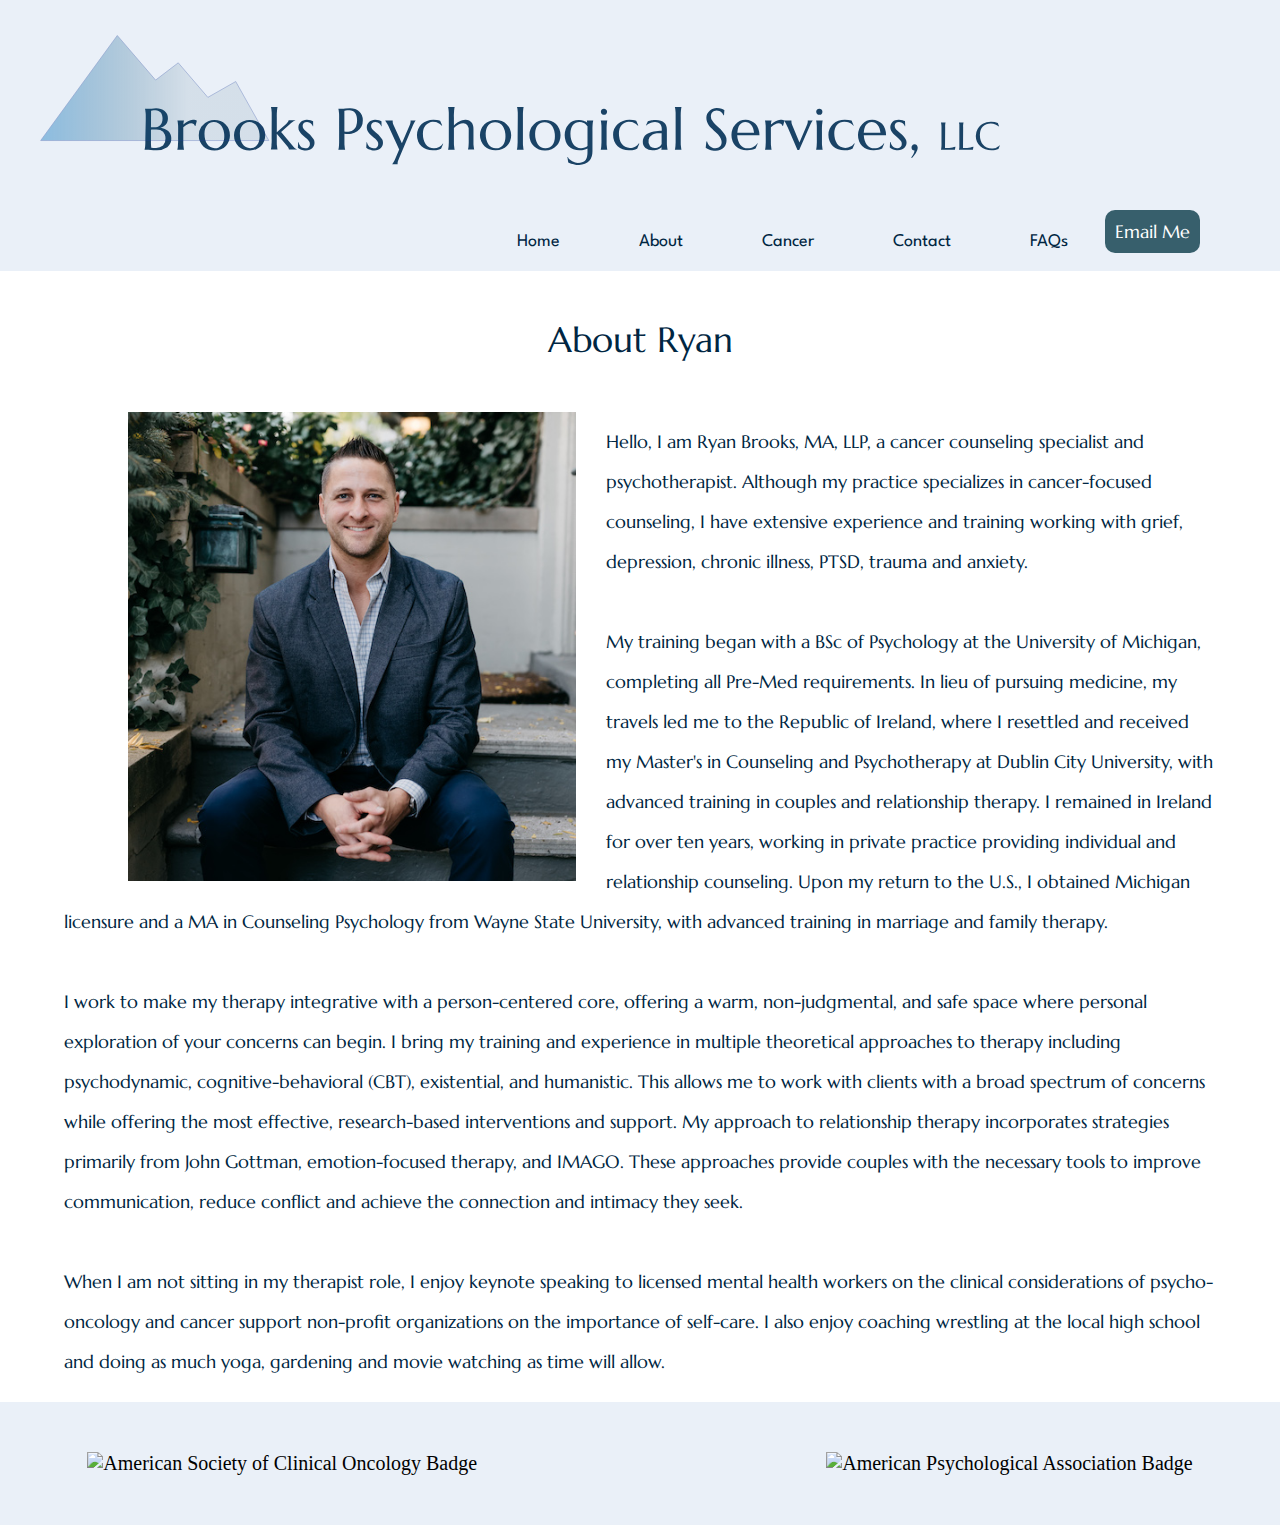
==== about.html @ 30027f68 "Add meta data to header on each page for title, description and thumbnail" ====
<!DOCTYPE html>
<html lang="en">
  <head>
    <meta charset="UTF-8" />
    <meta name="viewport" content="width=device-width, initial-scale=1.0" />
    <!-- Website Thumbnail -->
    <meta
      name="image"
      property="og:image"
      content="https://www.brooks-psychotherapy.com/img/brooks-website.png"
    />
    <!-- Website Description -->
    <meta
      name="description"
      property="og:description"
      content="Brooks Psychological Services specializes in cancer-focused counseling as well as supporting individuals and families experiencing grief, depression, chronic illness, PTSD, trauma and/or anxiety."
    />
    <!-- Website Author -->
    <meta name="author" content="Emily Brooks" />
    <title>About Ryan | Brooks Psychotherapy</title>
    <link rel="shortcut icon" type="image/jpg" href="img/favicon3.jpg" />
    <link rel="stylesheet" href="css/normalize.css" />
    <link rel="stylesheet" href="css/style.css" />
    <link rel="preconnect" href="https://fonts.googleapis.com" />
    <link rel="preconnect" href="https://fonts.gstatic.com" crossorigin />
    <link
      href="https://fonts.googleapis.com/css2?family=Marcellus&family=Montserrat:wght@100;200;300;400&family=Spartan:wght@100;200;300;400&display=swap"
      rel="stylesheet"
    />
    <!-- Fontawesome link for social media buttons -->
    <script
      src="https://kit.fontawesome.com/07ecfc6b71.js"
      crossorigin="anonymous"
    ></script>
    <!-- Load an icon library to show a hamburger menu (bars) on small screens -->
    <link
      rel="stylesheet"
      href="https://cdnjs.cloudflare.com/ajax/libs/font-awesome/4.7.0/css/font-awesome.min.css"
    />
    <!-- Global site tag (gtag.js) - Google Analytics -->
    <script
      async
      src="https://www.googletagmanager.com/gtag/js?id=UA-213278081-1"
    ></script>
    <script>
      window.dataLayer = window.dataLayer || [];
      function gtag() {
        dataLayer.push(arguments);
      }
      gtag("js", new Date());

      gtag("config", "UA-213278081-1");
    </script>
  </head>
  <body>
    <header>
      <figure>
        <a href="index.html">
          <img
            src="img/brooks-logo-october.svg"
            alt="Brooks Psychological
        Services Logo"
        /></a>
      </figure>
      <div class="mobile-container">
        <!-- Top Navigation Menu -->
        <div class="topnav">
          <a href="#home" class="active"></a>
          <!-- Navigation links (hidden by default) -->
          <div id="myLinks">
            <a href="index.html">Home</a>
            <a href="about.html">About</a>
            <!-- <a href="specialties.html">Specialties</a>HIDE FOR NOW - -->
            <a href="cancer.html">Cancer</a>
            <a href="contact.html">Contact</a>
            <a href="faq.html">FAQs</a>
          </div>
          <!-- "Hamburger menu" / "Bar icon" to toggle the navigation links -->
          <a href="javascript:void(0);" class="icon" onclick="myFunction()">
            <i class="fa fa-bars"></i>
          </a>
        </div>
      </div>
      <a href="mailto:ryan@brooks-psychotherapy.com" class="email-button"
        >Email Me</a
      >
      <nav>
        <ul>
          <li><a href="index.html">Home</a></li>
          <li><a href="about.html">About</a></li>
          <!-- <li><a href="specialties.html">Specialties</a></li>HIDE FOR NOW - -->
          <li><a href="cancer.html">Cancer</a></li>
          <li><a href="contact.html">Contact</a></li>
          <li><a href="faq.html">FAQs</a></li>
        </ul>
      </nav>
    </header>
    <main>
      <section class="about-page">
        <h4>About Ryan</h4>
        <div class="about-header">
          <div class="one-column">
            <img src="img/about-ryan.jpg" alt="Ryan Brooks" />
          </div>
          <!-- <div class="one-column" id="quote"> REMOVE FOR NOW. ADD BACK LATER.
            <h3>
              "Be who you were created to be, and you will set the world on
              fire."<br />-St. Catherine of Sienna
            </h3>
          </div> -->
        </div>
        <div class="page-text">
          <p>
            Hello, I am Ryan Brooks, MA, LLP, a cancer counseling specialist and
            psychotherapist. Although my practice specializes in cancer-focused
            counseling, I have extensive experience and training working with
            grief, depression, chronic illness, PTSD, trauma and anxiety.
          </p>
          <p>
            My training began with a BSc of Psychology at the University of
            Michigan, completing all Pre-Med requirements. In lieu of pursuing
            medicine, my travels led me to the Republic of Ireland, where I
            resettled and received my Master's in Counseling and Psychotherapy
            at Dublin City University, with advanced training in couples and
            relationship therapy. I remained in Ireland for over ten years,
            working in private practice providing individual and relationship
            counseling. Upon my return to the U.S., I obtained Michigan
            licensure and a MA in Counseling Psychology from Wayne State
            University, with advanced training in marriage and family therapy.
          </p>
          <p>
            I work to make my therapy integrative with a person-centered core,
            offering a warm, non-judgmental, and safe space where personal
            exploration of your concerns can begin. I bring my training and
            experience in multiple theoretical approaches to therapy including
            psychodynamic, cognitive-behavioral (CBT), existential, and
            humanistic. This allows me to work with clients with a broad
            spectrum of concerns while offering the most effective,
            research-based interventions and support. My approach to
            relationship therapy incorporates strategies primarily from John
            Gottman, emotion-focused therapy, and IMAGO. These approaches
            provide couples with the necessary tools to improve communication,
            reduce conflict and achieve the connection and intimacy they seek.
          </p>
          <p>
            When I am not sitting in my therapist role, I enjoy keynote speaking
            to licensed mental health workers on the clinical considerations of
            psycho-oncology and cancer support non-profit organizations on the
            importance of self-care. I also enjoy coaching wrestling at the
            local high school and doing as much yoga, gardening and movie
            watching as time will allow.
          </p>
        </div>
      </section>
    </main>
    <footer>
      <div class="badges">
        <img
          src="img/asc-badge.png"
          alt="American Society of Clinical Oncology Badge"
        />
        <!-- Professional verification provided by Psychology Today -->
        <a
          href="https://www.psychologytoday.com/profile/293692"
          target="_blank"
          class="sx-verified-seal"
        ></a>
        <script
          type="text/javascript"
          src="https://member.psychologytoday.com/verified-seal.js"
          data-badge="16"
          data-id="293692"
          data-code="aHR0cHM6Ly93d3cucHN5Y2hvbG9neXRvZGF5LmNvbS9hcGkvdmVyaWZpZWQtc2VhbC9zZWFscy9bQkFER0VdL3Byb2ZpbGUvW1BST0ZJTEVfSURdP2NhbGxiYWNrPXN4Y2FsbGJhY2s="
        ></script>
        <!-- End Verification -->
        <img
          src="img/apa-badge.png"
          alt="American Psychological Association Badge"
        />
      </div>
    </footer>
    <script src="js/script.js"></script>
  </body>
</html>
---- css/style.css ----
/* 
COLORS: 
navy blue: #002642
teal blue: #375F6C
light blue: #CEDDF2
white: #FFFFFF 

FONTS:
font-family: "montserrat", sans-serif;
font-family: "spartan", sans-serif;
font-family: "marcellus", serif;

/* GENERAL */
html {
  font-size: 16px;
}

body {
  margin: 0;
}

h1 {
  font-family: "montserrat", sans-serif;
  font-weight: 300;
  font-size: 2rem;
  text-transform: uppercase;
}

/* Decreases size of MA and LLP on Hero Title */
h1 span {
  font-size: 1.5rem;
}

h2 {
  color: white;
  background-color: #002642;
  margin: auto;
  width: 50%;
  padding: 15px;
  text-align: center;
  font-family: "spartan", sans-serif;
  font-weight: lighter;
  font-size: 1.75rem;
}

h3 {
  font-family: "montserrat", sans-serif;
  font-weight: lighter;
  font-size: 1.5rem;
}

h4 {
  color: #002642;
  text-align: center;
  font-family: "marcellus", serif;
  font-size: 1.75rem;
  font-weight: lighter;
  margin-bottom: 20px;
}

h5 {
  color: #002642;
  text-align: center;
  font-family: "marcellus", serif;
  font-size: 1.2rem;
  font-weight: lighter;
}

h6 {
  color: #002642;
  /* text-align: left; */
  font-family: "marcellus", serif;
  font-size: 1.15rem;
  font-weight: lighter;
}

.email-button,
.read-more-button {
  color: white;
  background-color: #375f6c;
  padding: 10px;
  font-family: "marcellus", serif;
  font-size: 0.9rem;
  border: none;
  border-radius: 10px;
  text-decoration: none;
}

.page-text p {
  color: #002642;
  font-family: "marcellus", serif;
  font-size: 0.9rem;
  text-align: left;
  width: 90%;
  margin: auto;
  padding: 1rem;
  line-height: 2rem;
}

/* Italicize two words in Cancer Page text for emphasis */
p span {
  font-style: italic;
}

/**** HEADER ************************************************************/
header {
  background-color: #eaf0f8;
  padding-top: 15px;
}

figure {
  margin-right: 20px;
  margin-left: 20px;
}

figure img {
  width: 100%;
  margin: auto;
}

/*Email button in header on <768 screens */
header .email-button {
  float: right;
  margin-top: 20px;
  margin-right: 4rem;
}

/**** HAMBURGER NAVIGATION MENU ************************************************************/
.mobile-container {
  margin-top: -2.75em;
}

.topnav {
  overflow: hidden;
  background-color: #eaf0f8;
  padding: 10px;
}

/* Hide the links inside the navigation menu until click*/
.topnav #myLinks {
  display: none;
}

/* Style navigation menu links */
.topnav a {
  color: #002642;
  padding: 10px 10px;
  text-decoration: none;
  font-size: 0.75rem;
  font-family: "spartan", sans-serif;
  text-align: center;
  display: block;
}

/* Style the hamburger menu */
.topnav a.icon {
  background: #eaf0f8;
  display: block;
  font-size: 1.35rem;
  top: 0;
}

/* Style the active links */
.active {
  background-color: #eaf0f8;
  color: #002642;
}

/* STANDARD NAVIGATION MENU *************************************************************/
header nav {
  text-align: center;
  font-size: 0.9rem;
  padding: 20px;
}

header nav ul {
  list-style-type: none;
  margin: 0;
  padding: 0;
}

header nav li {
  display: inline;
  padding: 3%;
}

header li a {
  font-family: "spartan", sans-serif;
  color: #002642;
  text-align: right;
  text-decoration: none;
}

header li a:hover {
  text-decoration: solid underline #002642 1px;
}

/* HOME PAGE - HERO IMAGE AND TEXT************************************************************/
#title-hero {
  background-image: url("../img/brooks-hero@2x.jpg");
  background-size: cover;
  background-repeat: no-repeat;
  background-position: center top;
  width: 100%;
  height: 450px; /*370*/
}

.title-text {
  padding-top: 225px;
  text-align: center;
  color: white;
  /* Add styling here to align text to bottom of image */
}

.title-text h3 {
  margin: 12.33px 0;
  padding-bottom: 20px;
}

.telehealth h5 {
  width: 60%;
  background-color: #eaf0f8;
  border: 3px double #002642;
  margin: 40px auto 50px auto;
  padding: 20px 10px;
}

/* HOME PAGE - WELCOME ************************************************************/
.welcome p {
  color: #002642;
  font-family: "marcellus", serif;
  width: 85%;
  margin: auto;
  font-size: 1rem;
}

.intro-text {
  padding-bottom: 40px;
}

.specialties h2 {
  width: 50%;
  margin: auto;
  font-size: 1rem;
  text-align: center;
  padding: 10px 0;
}

.specialties li {
  color: #002642;
  font-family: "marcellus", serif;
  margin-left: 25%;
  font-size: 1rem;
}

.specialties li:hover {
  /*blue line appears under word when hovered over*/
  text-decoration: solid underline #002642 1px;
}

.specialties {
  padding-bottom: 20px;
}

.cancer-counseling h2 {
  width: 75%;
  margin: auto;
  text-align: center;
  padding: 25px 0;
}

.cancer-counseling p {
  width: 65%;
  margin: auto;
  padding: 15px;
  color: #002642;
  font-family: "marcellus", serif;
  font-size: 1rem;
  font-weight: normal;
  line-height: 2em;
}

/* THIS WAS FOR THE DISTRESS QUOTE.  CURRENTLY REMOVED.  DELETE IF WE DO NOT ADD BACK
 .cancer-counseling span {
  display: inline-block;
  font-style: italic;
  padding: 1.2rem 0.75rem 0 0.75rem;
  font-size: 0.75em; /*keep as em to shrink relative to p text 
} */

.cancer {
  text-align: center;
  margin: auto;
  margin-top: 25px;
}

/* HOME PAGE - ABOUT RYAN ************************************************************/
.about-ryan {
  margin-top: 50px;
}

.wall-small {
  width: 100%;
  height: 275px;
  background-image: url("../img/brooks-wall-mobile.jpg");
  /* background-position: center; */
  background-size: 100%; /* cover */
  background-repeat: no-repeat;
}

.wall-too {
  padding-top: 20px;
  box-sizing: border-box;
}

.wall-too p {
  width: 75%;
  /* height: 40%; */
  background-color: #eaf0f8;
  margin: auto;
  color: #002642;
  font-size: 1rem;
  font-family: "marcellus", serif;
  padding: 15px;
  line-height: 2em;
  border: 3px double #002642;
}

/* HOME PAGE - CONTACT ************************************************************/
#contact {
  background-color: #eaf0f8;
  text-align: center;
  margin-top: 20px;
  padding-top: 5px;
}

.contact-info {
  background-color: #eaf0f8;
  text-align: center;
}

#contact h4 {
  margin-bottom: 2.5rem;
}

#contact .email-button {
  padding: 0.75em;
  font-size: 1.15em;
}

.contact-info h5 {
  margin-top: 2.5rem;
  margin-bottom: 1rem;
}

.contact-info {
  font-family: "spartan", sans-serif;
  color: #002642;
  padding: 20px;
}

.contact-info a {
  color: #002642;
  text-decoration: none;
}

.contact-info a:hover {
  text-decoration: solid underline #002642 1px;
}

#social {
  padding: 25px;
}

/* social icons */
.fab {
  width: 60px;
  font-size: 2.25rem;
  color: #375f6c;
}

footer {
  padding: 50px 0;
  background-color: #eaf0f8;
}

.badges {
  display: flex;
  justify-content: space-around;
}

/* ABOUT PAGE *****************************************************/

/* CENTERING PHOTO WHILE QUOTE IS REMOVED */
.one-column img {
  display: block;
  margin: auto;
  margin-bottom: 1rem;
  width: 45%;
}

/* REMOVING QUOTE FOR NOW
#quote h3 {
  font-family: "Poiret One", cursive;
  color: #375f6c;
  width: 70%;
  text-align: center;
  padding: 0.5em;
  background-color: #eaf0f8;
  border: 3px double #002642;
  margin: 40px auto 10px auto;
}  */

/* Hide the contact email link on mobile screens */
@media screen and (min-width: 768px) {
  /* .pages-cta {
    display: none;
  } */

  .about-header {
    /* display: flex; USE WITH QUOTE */
    margin-bottom: 2rem;
  }

  /* Floating Photo on left and text on right without quote */
  .one-column img {
    margin: 1.5rem 1.5rem 0.5rem 10%;
    float: left;
    width: 40%;
  }

  /* FOR QUOTE TO BE SIDE BY SIDE WITH PHOTO 
  .one-column {
    width: 50%;
  } */

  /* Quote removed for now
  #quote h3 {
    display: block;
    margin: auto;
  } */
}

/* SPECIALTIES PAGE *****************************************************/
/* NONE FOR NOW */

/* CANCER PAGE *****************************************************/
#cancer-page h2 {
  margin-top: 1.5em;
  margin-bottom: 1.5em;
}

.distress {
  display: inline-block;
  font-style: italic;
  padding: 1.2rem 0.75rem 0 0.75rem;
  font-size: 0.75rem; /*keep as em to shrink relative to p text */
}

.cancer-contact {
  width: 60%;
  background-color: #eaf0f8;
  border: 3px double #002642;
  margin: 40px auto 50px auto;
  padding: 20px 20px;
  text-align: center;
}

.cancer-contact h5 {
  margin: 5px auto 40px auto;
}

/* CONTACT PAGE *****************************************************/

#contact-introduction p {
  color: #002642;
  font-family: "Marcellus", serif;
  text-align: center;
  margin: auto;
  width: 75%;
  line-height: 2em;
}

#contact-form {
  border: 3px double #002642;
  margin: 2rem;
  background-color: #eaf0f8;
}

#fs-frm {
  font-family: "spartan", sans-serif;
  text-align: center;
  /* display: block; */
}

#fs-frm-inputs {
  font-family: "spartan", sans-serif;
  font-size: 0.9rem;
  border: none;
  margin-top: 2rem;
  display: block;
}

input,
textarea {
  border: solid #002642 1px;
  display: block;
  margin: 0 auto 1rem auto;
  width: 90%;
  height: 2rem;
}

textarea {
  height: 10rem;
  padding-top: 10px;
}

label {
  display: none;
}

#submit-button {
  width: 10rem;
  height: 2.5rem;
  color: white;
  font-size: 1rem;
  background-color: #375f6c;
  padding: 10px;
  font-family: "marcellus", serif;
  border: none;
  border-radius: 10px;
  text-decoration: none;
}

#office-images {
  padding-top: 30px;
  text-align: center;
  background-color: #eaf0f8;
}

#office img {
  margin-top: 2rem;
}

/* FAQs PAGE *****************************************************/
#faq h6 {
  width: 90%;
  margin: auto;
  padding-top: 1rem;
  /* font-weight: bold; */
}

#faq p {
  width: 80%;
  /* margin: auto; */
}

/*Formats the bullet points on FAQ page */
h6 span {
  color: #002642;
  font-size: 1.25rem;
}

/* BREAKPOINTS  BREAKPOINTS  BREAKPOINTS  BREAKPOINTS */

/* MOBILE BREAKPOINTS - HOME PAGE *****************************************************
/* Preventing too much white space between wall image and wall text in smaller screens */
@media screen and (max-width: 330px) {
  .wall-small {
    max-height: 195px;
  }
  .wall-too {
    padding-top: 0;
  }
}

/* Prevent hero text and email button from moving too far down the screen when smaller than 362 */
@media screen and (max-width: 400px) {
  .title-text h1 {
    font-size: 1.6em;
  }

  .title-text h3 {
    font-size: 1.25em;
  }

  footer {
    padding: 25px 0;
  }

  /*To keep badges in block formation so they don't overlap on small screens*/
  .badges {
    display: block;
    text-align: center;
  }

  .badges img {
    padding: 20px;
  }
  .badges a {
    margin: auto;
  }
}

@media screen and (max-width: 450px) {
  .wall-small {
    max-height: 210px;
  }
}

/* Hide the main nav menu & header contact email link on mobile screens */
@media screen and (max-width: 767px) {
  header .email-button {
    display: none;
  }
  header nav {
    display: none;
  }
}
/* TABLET BREAKPOINTS - HOME PAGE **************************************/
@media screen and (min-width: 768px) {
  .mobile-container {
    display: none;
  }

  header figure {
    width: 75%;
  }

  figure img {
    width: 100%;
    margin-left: 20px;
  }

  header nav {
    text-align: right;
    font-size: 0.9rem;
    padding: 40px 20px 20px 20px;
  }
  .title-text {
    padding-top: 350px;
  }

  #title-hero {
    background-image: url("../img/brooks-hero@2x.jpg");
    background-size: cover;
    background-repeat: no-repeat;
    background-position: center top;
    width: 100%;
    height: 640px;
  }
  .half-width {
    width: 48%;
    display: inline-block;
    margin: auto;
  }

  .intro-text {
    padding-bottom: 60px;
    margin-left: 35%;
  }

  .intro-text p {
    width: 95%;
    line-height: 1.5rem;
  }

  .specialties h2 {
    width: 42%;
    margin: 0 25%;
  }

  .wall {
    width: 100%;
    height: 275px;
    background-image: url("../img/brooks-wall-desktop@2x.jpg");
    background-size: 100%; /* cover */
    background-repeat: no-repeat;
    display: flex;
    justify-content: flex-end;
    align-items: stretch;
  }

  .wall-small {
    display: none;
  }

  .wall-too {
    width: 45%;
    margin-top: 3%;
    margin-right: 2rem;
    padding: 2px;
  }

  .wall-too p {
    width: 95%;
    border: 3px double #002642;
    font-size: 1rem;
    padding: 10px;
  }

  #contact {
    margin-top: 0;
  }

  #contact-form {
    width: 75%;
    margin: auto;
    margin-top: 2rem;
    margin-bottom: 2rem;
  }
}

@media screen and (min-width: 875px) {
  .wall {
    min-height: 300px;
  }

  .wall-too {
    width: 40%;
    margin-top: 5%;
    margin-right: 3rem;
  }
}
/* DESKTOP BREAKPOINTS *****************************************************/

@media screen and (min-width: 1060px) {
  html {
    font-size: 20px;
  }

  .title-text {
    padding-top: 375px;
  }

  #title-hero {
    width: 100%;
    height: 740px;
  }

  h1 {
    font-size: 2.25rem;
  }

  .wall-too {
    margin-top: 3%;
  }

  .wall-too p {
    font-size: 0.9rem;
  }

  .one-column img {
    width: 35%;
  }
}

/* Old Code - Delete if not needed anymore */
/* .pages-cta {
  background-color: #eaf0f8;
  /* background-size: 100%; 
  text-align: center;
}

.pages-cta p {
  margin: 0;
  height: 50%;
  padding-top: 3%;
  padding-bottom: 5%;
} */
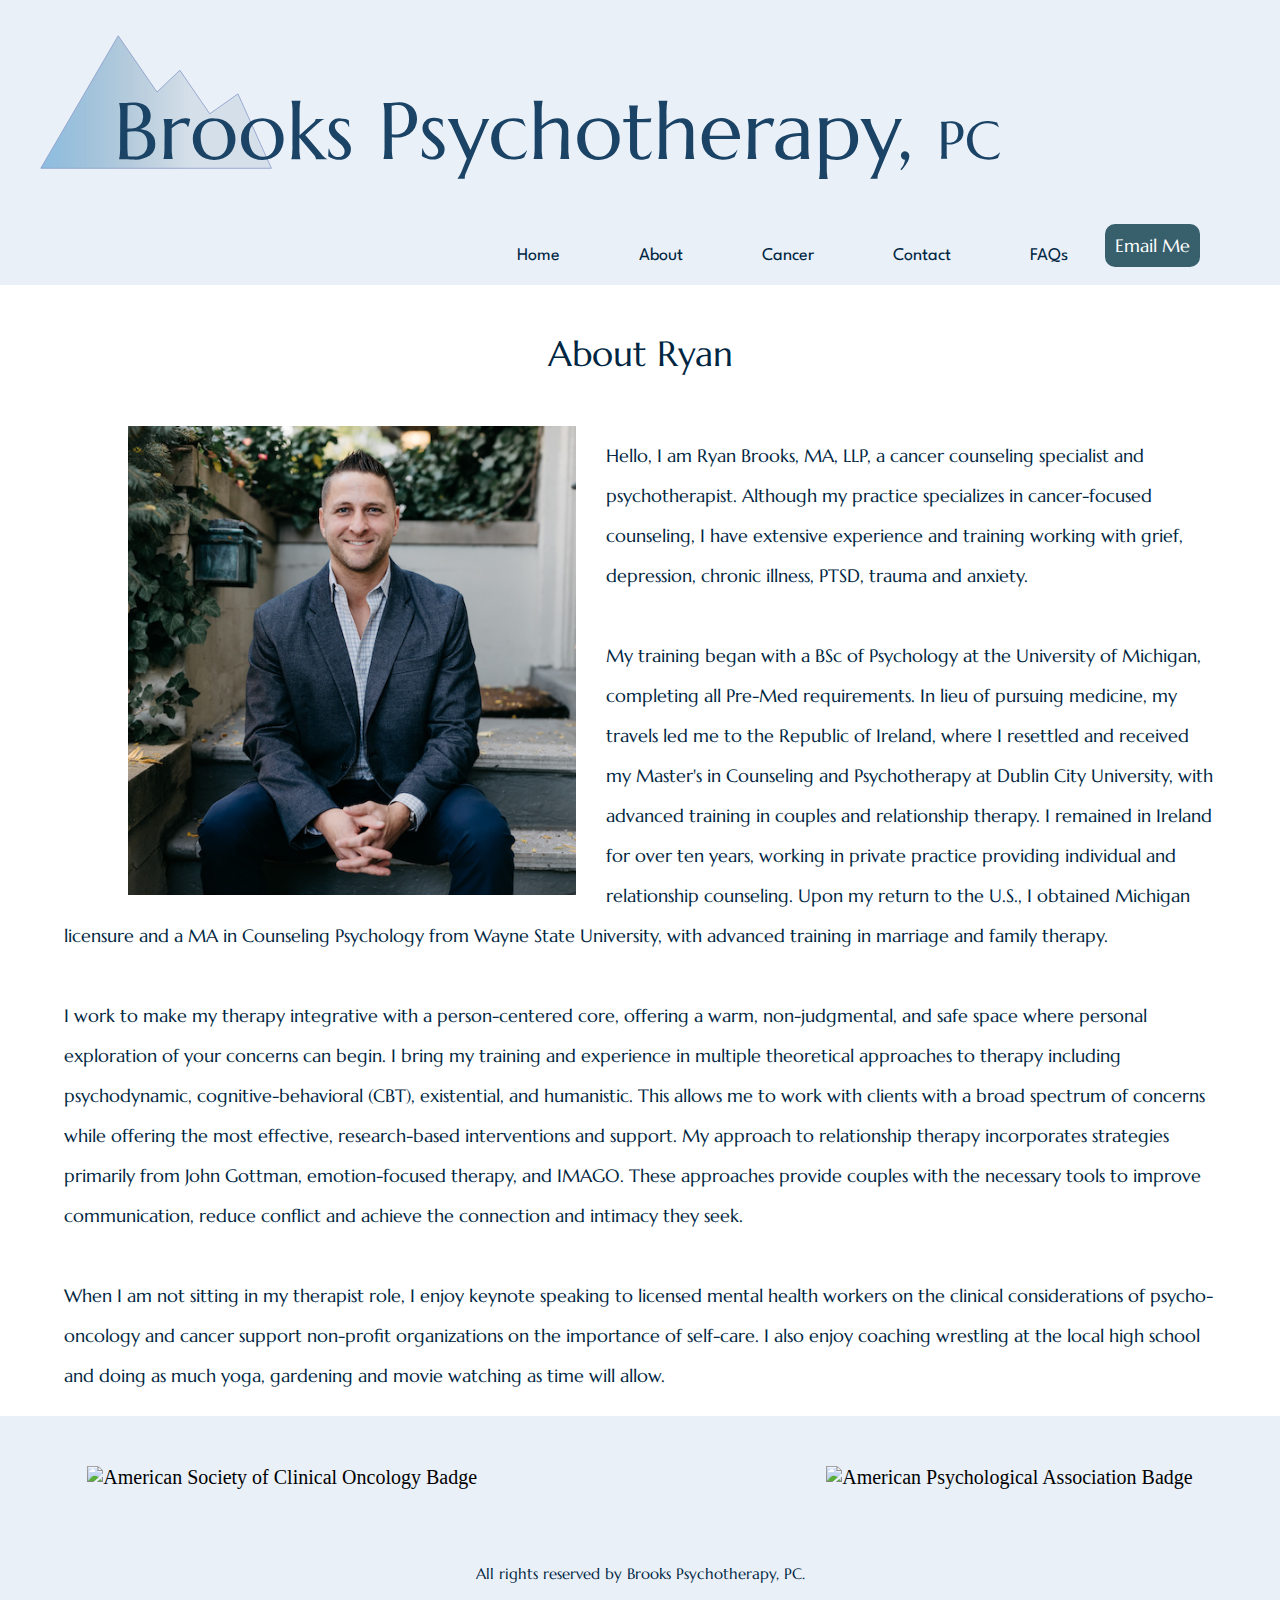
==== commit 3e11ff73: "Client changes for new business updates" ====
--- a/about.html
+++ b/about.html
@@ -57,7 +57,7 @@
       <figure>
         <a href="index.html">
           <img
-            src="img/brooks-logo-october.svg"
+            src="img/brooks-pc-logo.svg"
             alt="Brooks Psychological
         Services Logo"
         /></a>
@@ -178,6 +178,9 @@
           alt="American Psychological Association Badge"
         />
       </div>
+      <div id="reserved">
+        <p>All rights reserved by Brooks Psychotherapy, PC.</p>
+      </div>
     </footer>
     <script src="js/script.js"></script>
   </body>
--- a/css/style.css
+++ b/css/style.css
@@ -368,8 +368,36 @@
   text-decoration: solid underline #002642 1px;
 }
 
+.contact-info p {
+  line-height: 1.75em;
+}
+
+.insurance h5 {
+  margin-bottom: 0;
+}
+
+.insurance p {
+  margin-top: 1%;
+  line-height: 2.25em;
+}
+
+.insurance-list {
+  padding-bottom: 2em;
+}
+
 #social {
   padding: 25px;
+}
+
+#reserved {
+  padding-top: 3em;
+  text-align: center;
+}
+
+#reserved p {
+  color: #002642;
+  font-family: "marcellus", serif;
+  font-size: 0.75rem;
 }
 
 /* social icons */
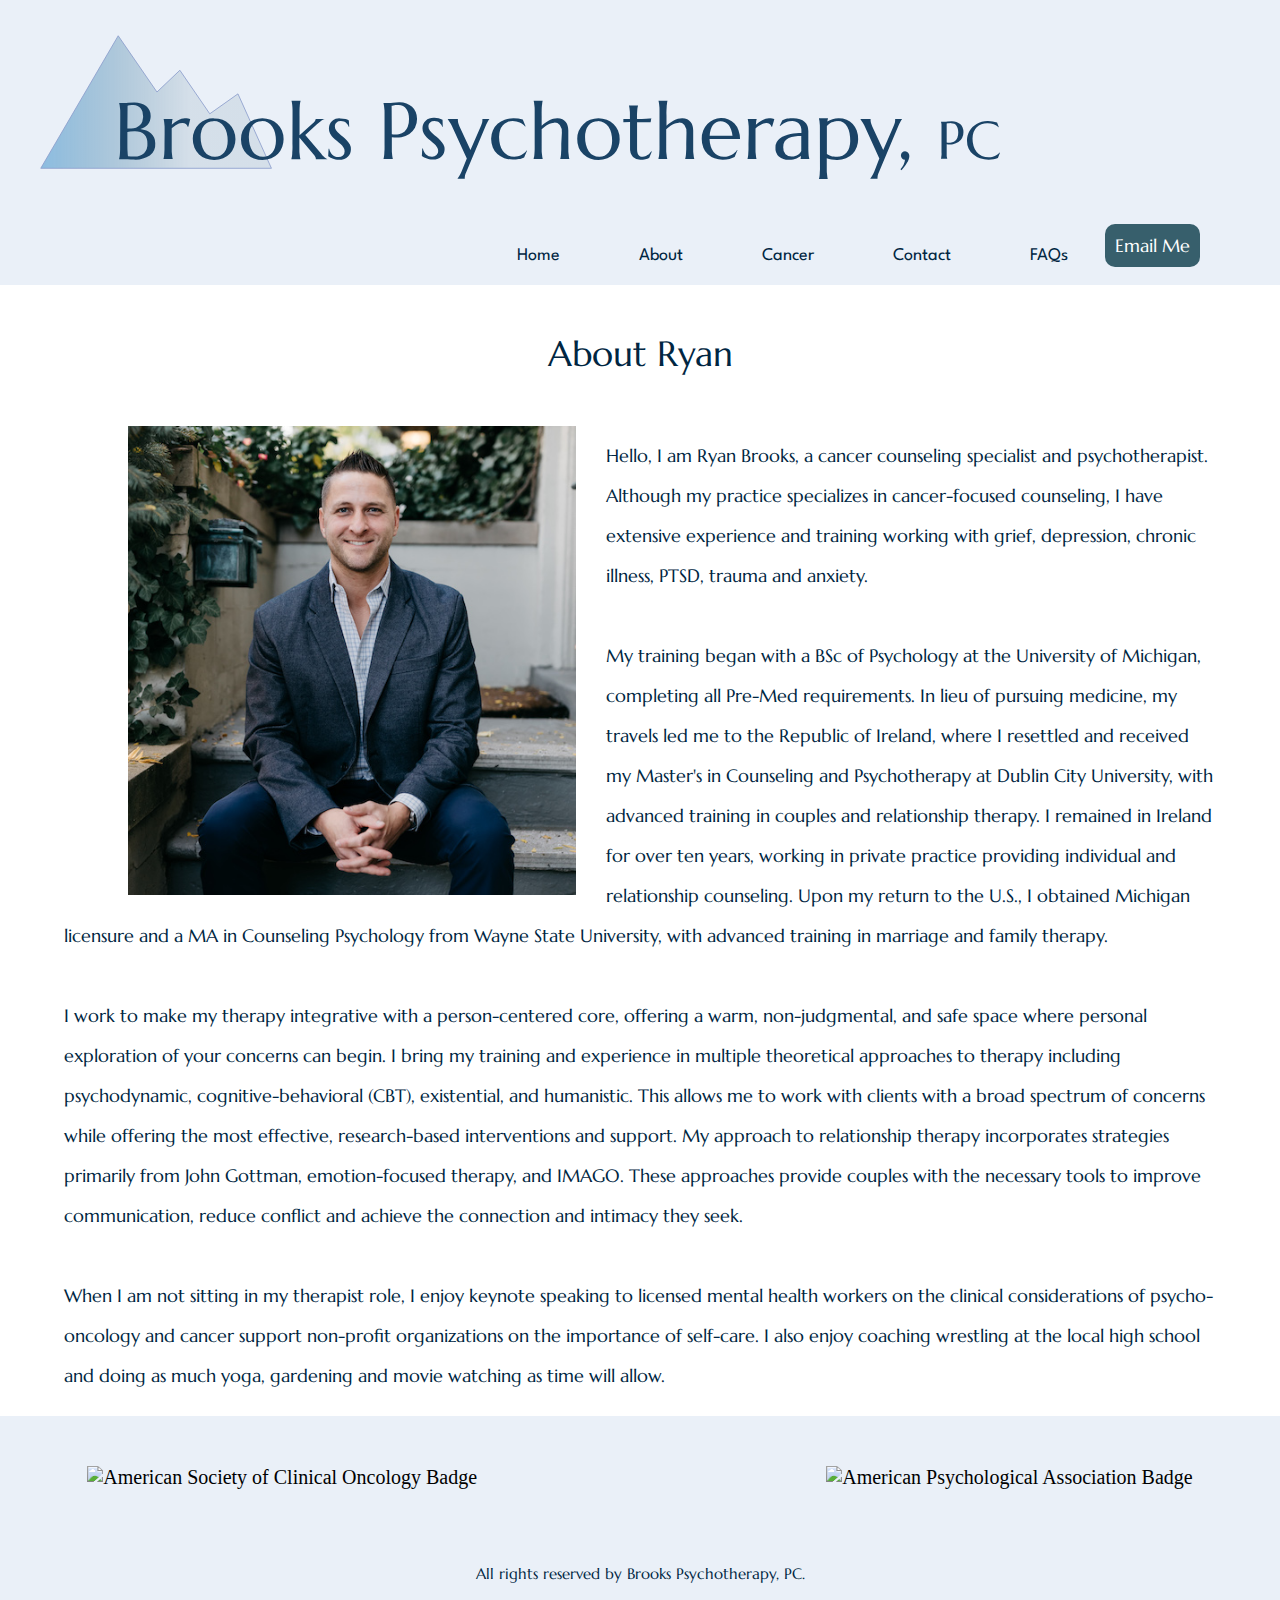
==== commit 904e3675: "Update to about page text" ====
--- a/about.html
+++ b/about.html
@@ -18,7 +18,7 @@
     <!-- Website Author -->
     <meta name="author" content="Emily Brooks" />
     <title>About Ryan | Brooks Psychotherapy</title>
-    <link rel="shortcut icon" type="image/jpg" href="img/favicon3.jpg" />
+    <link rel="shortcut icon" type="image/jpg" href="img/favicon5.jpg" />
     <link rel="stylesheet" href="css/normalize.css" />
     <link rel="stylesheet" href="css/style.css" />
     <link rel="preconnect" href="https://fonts.googleapis.com" />
@@ -111,7 +111,7 @@
         </div>
         <div class="page-text">
           <p>
-            Hello, I am Ryan Brooks, MA, LLP, a cancer counseling specialist and
+            Hello, I am Ryan Brooks, a cancer counseling specialist and
             psychotherapist. Although my practice specializes in cancer-focused
             counseling, I have extensive experience and training working with
             grief, depression, chronic illness, PTSD, trauma and anxiety.
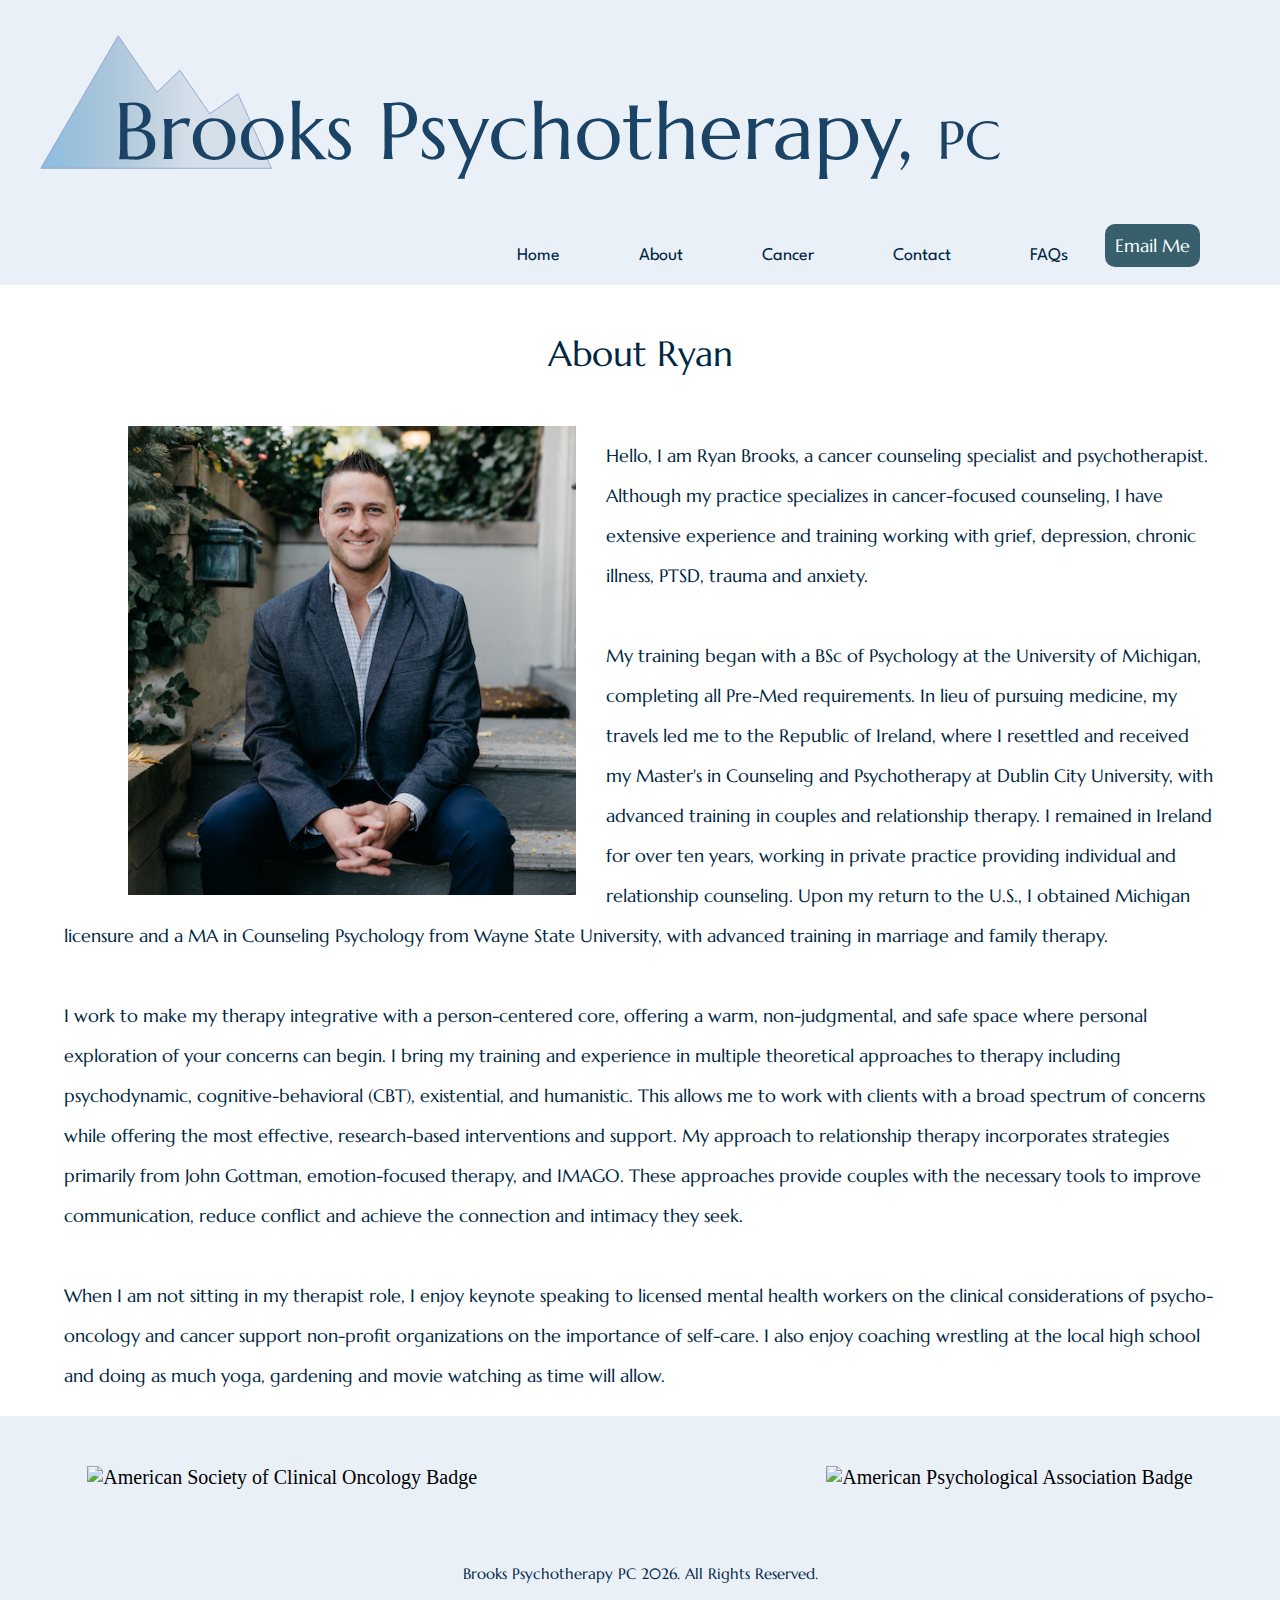
==== commit cdf00012: "Updated JS changes on all pages" ====
--- a/about.html
+++ b/about.html
@@ -7,7 +7,7 @@
     <meta
       name="image"
       property="og:image"
-      content="https://www.brooks-psychotherapy.com/img/brooks-website.png"
+      content="https://www.brooks-psychotherapy.com/img/thumbnail.png"
     />
     <!-- Website Description -->
     <meta
@@ -27,16 +27,11 @@
       href="https://fonts.googleapis.com/css2?family=Marcellus&family=Montserrat:wght@100;200;300;400&family=Spartan:wght@100;200;300;400&display=swap"
       rel="stylesheet"
     />
-    <!-- Fontawesome link for social media buttons -->
+    <!-- Fontawesome link (social media and bars menu icon) -->
     <script
       src="https://kit.fontawesome.com/07ecfc6b71.js"
       crossorigin="anonymous"
     ></script>
-    <!-- Load an icon library to show a hamburger menu (bars) on small screens -->
-    <link
-      rel="stylesheet"
-      href="https://cdnjs.cloudflare.com/ajax/libs/font-awesome/4.7.0/css/font-awesome.min.css"
-    />
     <!-- Global site tag (gtag.js) - Google Analytics -->
     <script
       async
@@ -51,6 +46,7 @@
 
       gtag("config", "UA-213278081-1");
     </script>
+    <script src="js/script.js" defer></script>
   </head>
   <body>
     <header>
@@ -63,24 +59,24 @@
         /></a>
       </figure>
       <div class="mobile-container">
-        <!-- Top Navigation Menu -->
+        <!-- Mobile Navigation Menu (Bars Icon) -->
         <div class="topnav">
           <a href="#home" class="active"></a>
-          <!-- Navigation links (hidden by default) -->
-          <div id="myLinks">
+          <!-- Bar Icon to toggle the navigation links -->
+          <a href="javascript:void(0);" class="icon" onclick="toggleMenu()">
+            <i class="fa fa-bars"></i>
+          </a>
+          <!-- Navigation links (Hidden by default) -->
+          <div id="mobileLinks">
             <a href="index.html">Home</a>
             <a href="about.html">About</a>
-            <!-- <a href="specialties.html">Specialties</a>HIDE FOR NOW - -->
             <a href="cancer.html">Cancer</a>
             <a href="contact.html">Contact</a>
             <a href="faq.html">FAQs</a>
           </div>
-          <!-- "Hamburger menu" / "Bar icon" to toggle the navigation links -->
-          <a href="javascript:void(0);" class="icon" onclick="myFunction()">
-            <i class="fa fa-bars"></i>
-          </a>
         </div>
       </div>
+      <!-- Main Navigation Menu -->
       <a href="mailto:ryan@brooks-psychotherapy.com" class="email-button"
         >Email Me</a
       >
@@ -102,12 +98,6 @@
           <div class="one-column">
             <img src="img/about-ryan.jpg" alt="Ryan Brooks" />
           </div>
-          <!-- <div class="one-column" id="quote"> REMOVE FOR NOW. ADD BACK LATER.
-            <h3>
-              "Be who you were created to be, and you will set the world on
-              fire."<br />-St. Catherine of Sienna
-            </h3>
-          </div> -->
         </div>
         <div class="page-text">
           <p>
@@ -179,9 +169,10 @@
         />
       </div>
       <div id="reserved">
-        <p>All rights reserved by Brooks Psychotherapy, PC.</p>
+        <p>
+          Brooks Psychotherapy PC <span id="date"></span>. All Rights Reserved.
+        </p>
       </div>
     </footer>
-    <script src="js/script.js"></script>
   </body>
 </html>
--- a/css/style.css
+++ b/css/style.css
@@ -98,7 +98,7 @@
 }
 
 /* Italicize two words in Cancer Page text for emphasis */
-p span {
+.emphasis {
   font-style: italic;
 }
 
@@ -136,8 +136,8 @@
   padding: 10px;
 }
 
-/* Hide the links inside the navigation menu until click*/
-.topnav #myLinks {
+/* Hide the links inside the navigation menu until click */
+.topnav #mobileLinks {
   display: none;
 }
 
@@ -415,6 +415,14 @@
 .badges {
   display: flex;
   justify-content: space-around;
+}
+
+/* Hide by default 
+#scroll-up {
+  display: none;
+} */
+
+#scroll-up {
 }
 
 /* ABOUT PAGE *****************************************************/
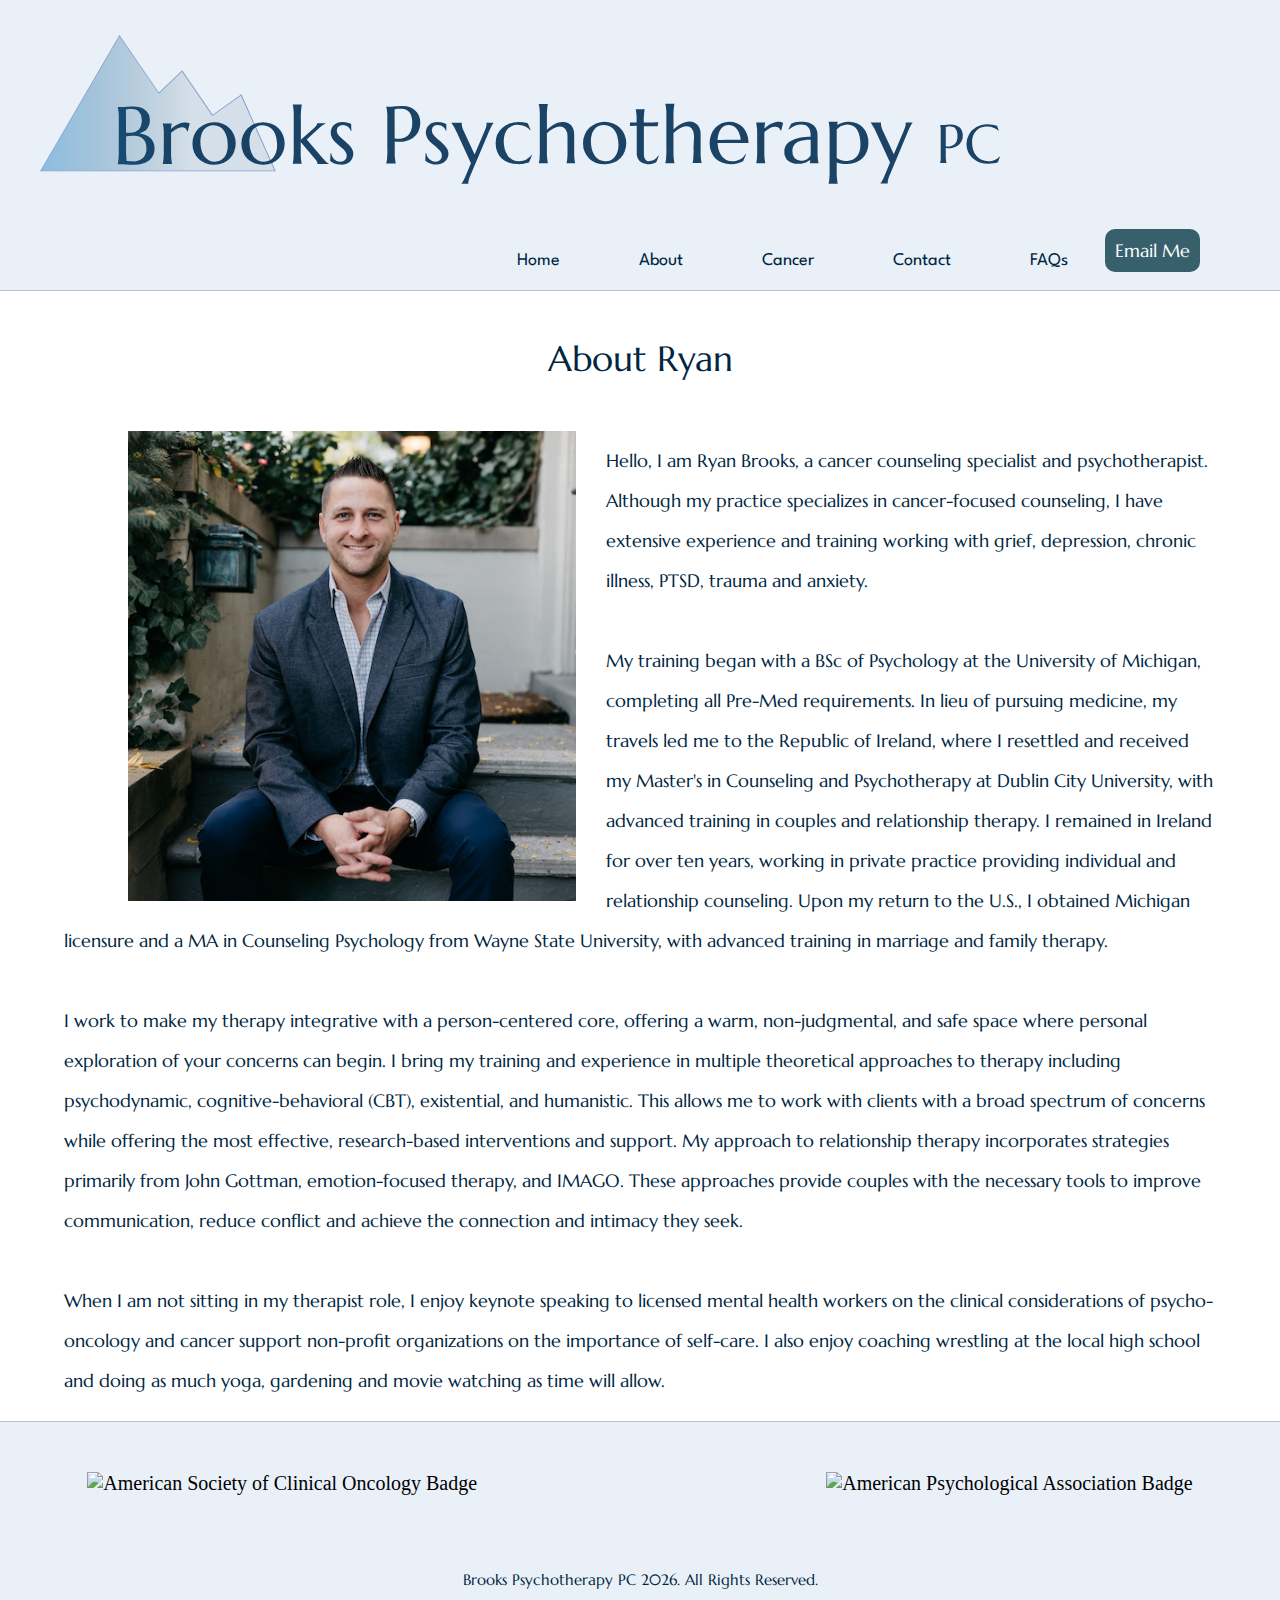
==== commit ef0feff7: "Updated logo" ====
--- a/about.html
+++ b/about.html
@@ -53,7 +53,7 @@
       <figure>
         <a href="index.html">
           <img
-            src="img/brooks-pc-logo.svg"
+            src="img/brooks-logo-2022.svg"
             alt="Brooks Psychological
         Services Logo"
         /></a>
--- a/css/style.css
+++ b/css/style.css
@@ -106,6 +106,7 @@
 header {
   background-color: #eaf0f8;
   padding-top: 15px;
+  border-bottom: 1px solid rgba(0, 0, 0, 0.2);
 }
 
 figure {
@@ -114,7 +115,7 @@
 }
 
 figure img {
-  width: 100%;
+  width: 90%;
   margin: auto;
 }
 
@@ -332,6 +333,7 @@
   text-align: center;
   margin-top: 20px;
   padding-top: 5px;
+  padding-bottom: 2rem;
 }
 
 .contact-info {
@@ -410,6 +412,7 @@
 footer {
   padding: 50px 0;
   background-color: #eaf0f8;
+  border-top: 1px solid rgba(0, 0, 0, 0.2);
 }
 
 .badges {
@@ -572,35 +575,76 @@
   padding-top: 30px;
   text-align: center;
   background-color: #eaf0f8;
-}
-
-#office img {
+  padding-bottom: 2rem;
+}
+
+#office {
   margin-top: 2rem;
 }
 
 /* FAQs PAGE *****************************************************/
-#faq h6 {
-  width: 90%;
-  margin: auto;
-  padding-top: 1rem;
-  /* font-weight: bold; */
-}
-
-#faq p {
+
+.qa-container {
   width: 80%;
-  /* margin: auto; */
-}
-
-/*Formats the bullet points on FAQ page */
-h6 span {
-  color: #002642;
-  font-size: 1.25rem;
-}
-
+  margin: auto;
+  padding: 25px;
+}
+
+.qa-single {
+  box-shadow: 2px 2px 5px #375f6c;
+  margin-bottom: 25px;
+  background-color: white;
+}
+
+.question {
+  display: flex;
+}
+
+.question p {
+  font-size: 1.15em;
+}
+
+.qa-button {
+  font-size: 1.25em;
+  color: #375f6c;
+  padding: 30px;
+  background: none;
+  border: none;
+}
+
+.qa-button:hover {
+  transform: rotate(90deg);
+  cursor: grab;
+}
+
+.answer {
+  border-top: 1px solid rgba(0, 0, 0, 0.2);
+}
+/* Hide the close arrows by default */
+.close-icon {
+  display: none;
+}
+
+/* Hide answer by default */
+.answer {
+  display: none;
+}
+
+.show-answer .close-icon {
+  display: block;
+}
+
+.show-answer .answer {
+  display: block;
+}
+
+.show-answer .open-icon {
+  display: none;
+}
 /* BREAKPOINTS  BREAKPOINTS  BREAKPOINTS  BREAKPOINTS */
 
 /* MOBILE BREAKPOINTS - HOME PAGE *****************************************************
-/* Preventing too much white space between wall image and wall text in smaller screens */
+/* Minimize white space between wall image and wall text in smaller screens */
 @media screen and (max-width: 330px) {
   .wall-small {
     max-height: 195px;
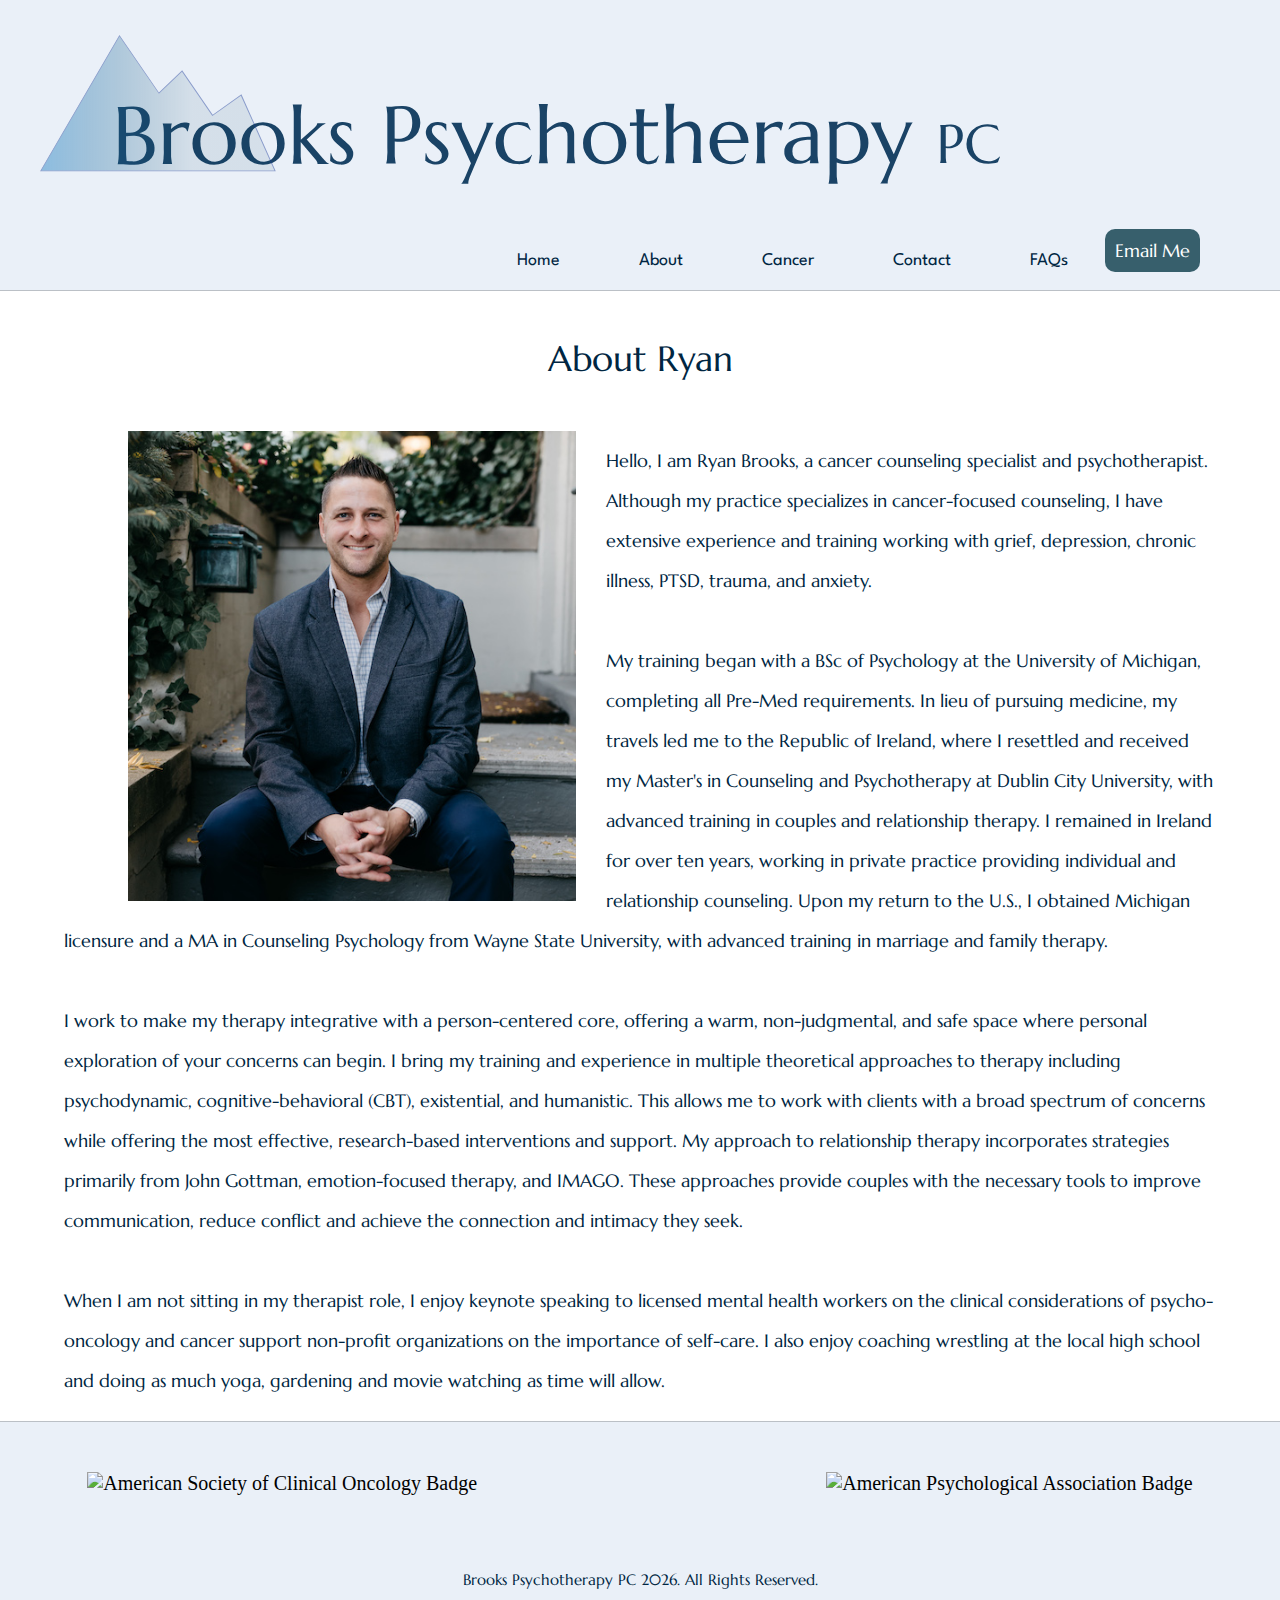
==== commit 95f2d546: "Modified text on home and about pages" ====
--- a/about.html
+++ b/about.html
@@ -104,7 +104,7 @@
             Hello, I am Ryan Brooks, a cancer counseling specialist and
             psychotherapist. Although my practice specializes in cancer-focused
             counseling, I have extensive experience and training working with
-            grief, depression, chronic illness, PTSD, trauma and anxiety.
+            grief, depression, chronic illness, PTSD, trauma, and anxiety.
           </p>
           <p>
             My training began with a BSc of Psychology at the University of
